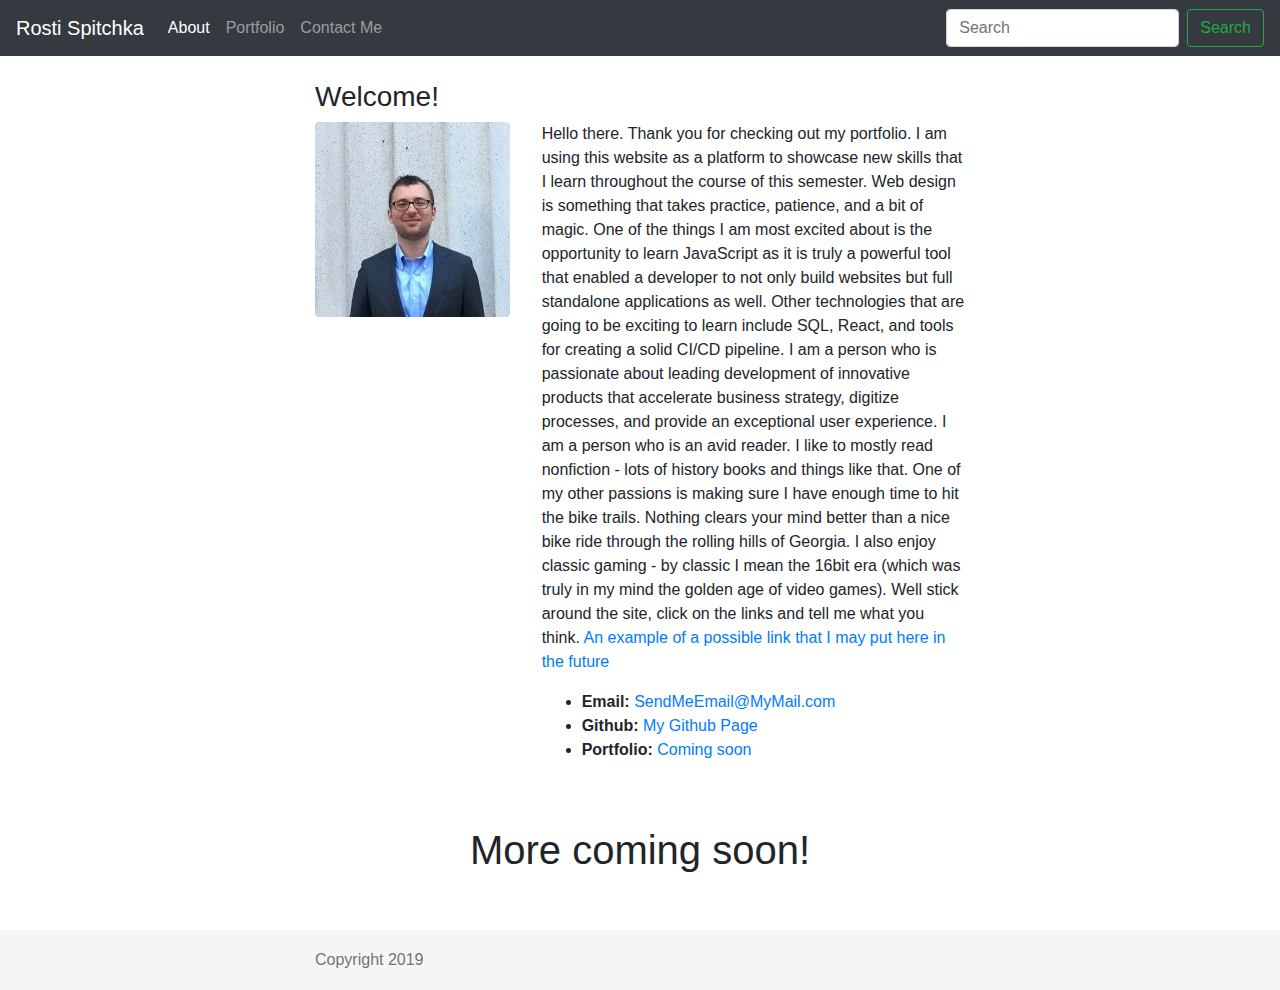
==== index.html @ 4efd6371 "uploading" ====
<!doctype html>
<html lang="en">
  <head>
    <meta charset="utf-8">
    <meta name="viewport" content="width=device-width, initial-scale=1, shrink-to-fit=no">
    <meta name="description" content="">
    <meta name="author" content="">
    <link rel="icon" href="../../../../favicon.ico">

    <title>Starter Template for Bootstrap</title>

    <!-- Bootstrap core CSS -->
    <link href="https://stackpath.bootstrapcdn.com/bootstrap/4.2.1/css/bootstrap.min.css" rel="stylesheet">

    <!-- Custom styles for this template -->
    <link href="starter-template.css" rel="stylesheet">
    <link href="sticky-footer.css" rel="stylesheet">


  </head>

  <body>

    <nav class="navbar navbar-expand-md navbar-dark bg-dark fixed-top">
      <a class="navbar-brand" href="#">Rosti Spitchka</a>
      <button class="navbar-toggler" type="button" data-toggle="collapse" data-target="#navbarsExampleDefault" aria-controls="navbarsExampleDefault" aria-expanded="false" aria-label="Toggle navigation">
        <span class="navbar-toggler-icon"></span>
      </button>

      <div class="collapse navbar-collapse" id="navbarsExampleDefault">
        <ul class="navbar-nav mr-auto">
          <li class="nav-item active">
            <a class="nav-link" href="index.html">About <span class="sr-only">(current)</span></a>
          </li>
          <li class="nav-item">
            <a class="nav-link" href="portfolio.html">Portfolio</a>
          </li>
          <li class="nav-item">
            <a class="nav-link" href="contactme.html">Contact Me</a>
          </li>
          
        </ul>
        <form class="form-inline my-2 my-lg-0">
          <input class="form-control mr-sm-2" type="text" placeholder="Search" aria-label="Search">
          <button class="btn btn-outline-success my-2 my-sm-0" type="submit">Search</button>
        </form>
      </div>
    </nav>

    <main role="main" class="container">


      <div class="row">
        <div class="col-md-4"><h3>Welcome!</h3></div>
        <div class="col-md-8"></div>
      </div>

      <div class="row">
        <div class="col-md-4"><img class="rounded float-left" src="images/profilepic.jpg"" alt="Rosti Spitchka"></div>
        <div class="col-md-8"><p>Hello there. Thank you for checking out my portfolio. I am using this website as a platform to showcase new skills that I learn throughout the course of this semester. Web design is something that takes practice, patience, and a bit of magic. One of the things I am most excited about is the opportunity to learn JavaScript as it is truly a powerful tool that enabled a developer to not only build websites but full standalone applications as well. Other technologies that are going to be exciting to learn include SQL, React, and tools for creating a solid CI/CD pipeline. I am a person who is passionate about leading development of innovative products that accelerate business strategy, digitize processes, and provide an exceptional user experience. I am a person who is an avid reader. I like to mostly read nonfiction - lots of history books and things like that. One of my other passions is making sure I have enough time to hit the bike trails. Nothing clears your mind better than a nice bike ride through the rolling hills of Georgia. I also enjoy classic gaming - by classic I mean the 16bit era (which was truly in my mind the golden age of video games). Well stick around the site, click on the links and tell me what you think. <a href="http://www.lipsum.com/">An example of a possible link that I may put here in the future</a></p></div>
      </div>

      <div class="row">
        <div class="col-md-4"></div>
        <div class="col-md-8">  <ul>
            <li><strong>Email:</strong> <a href="rsREALEMAILHERESOON@gmail.com">SendMeEmail@MyMail.com</a></li>
            <li><strong>Github:</strong> <a href="MahGithubWillBeHere.com">My Github Page</a></li>
            <li><strong>Portfolio:</strong> <a href="#">Coming soon</a></li>
          </ul></div>
      </div>

        <div class="starter-template">
        <h1>More coming soon!</h1>
      </div>

    </main><!-- /.container -->
    <footer class="footerx">
        <div class="container">
          <span class="text-muted">Copyright 2019</span>
        </div>
      </footer>
    <!-- Bootstrap core JavaScript
    ================================================== -->
    <!-- Placed at the end of the document so the pages load faster -->
    <script src="https://code.jquery.com/jquery-3.2.1.slim.min.js" integrity="sha384-KJ3o2DKtIkvYIK3UENzmM7KCkRr/rE9/Qpg6aAZGJwFDMVNA/GpGFF93hXpG5KkN" crossorigin="anonymous"></script>
    <script>window.jQuery || document.write('<script src="../../../../assets/js/vendor/jquery-slim.min.js"><\/script>')</script>
    <script src="../../../../assets/js/vendor/popper.min.js"></script>
    <script src="../../../../dist/js/bootstrap.min.js"></script>
  </body>
</html>
---- starter-template.css ----
body {
  padding-top: 5rem;
}
.starter-template {
  padding: 3rem 1.5rem;
  text-align: center;
}
---- sticky-footer.css ----
/* Sticky footer styles
-------------------------------------------------- */
html {
  position: relative;
  min-height: 100%;
}
body {
  margin-bottom: 60px; /* Margin bottom by footer height */
}
.footerx {
  position: absolute;
  bottom: 0;
  width: 100%;
  height: 60px; /* Set the fixed height of the footer here */
  line-height: 60px; /* Vertically center the text there */
  background-color: #f5f5f5;
}


/* Custom page CSS
-------------------------------------------------- */
/* Not required for template or sticky footer method. */

.container {
  width: auto;
  max-width: 680px;
  padding: 0 15px;
}
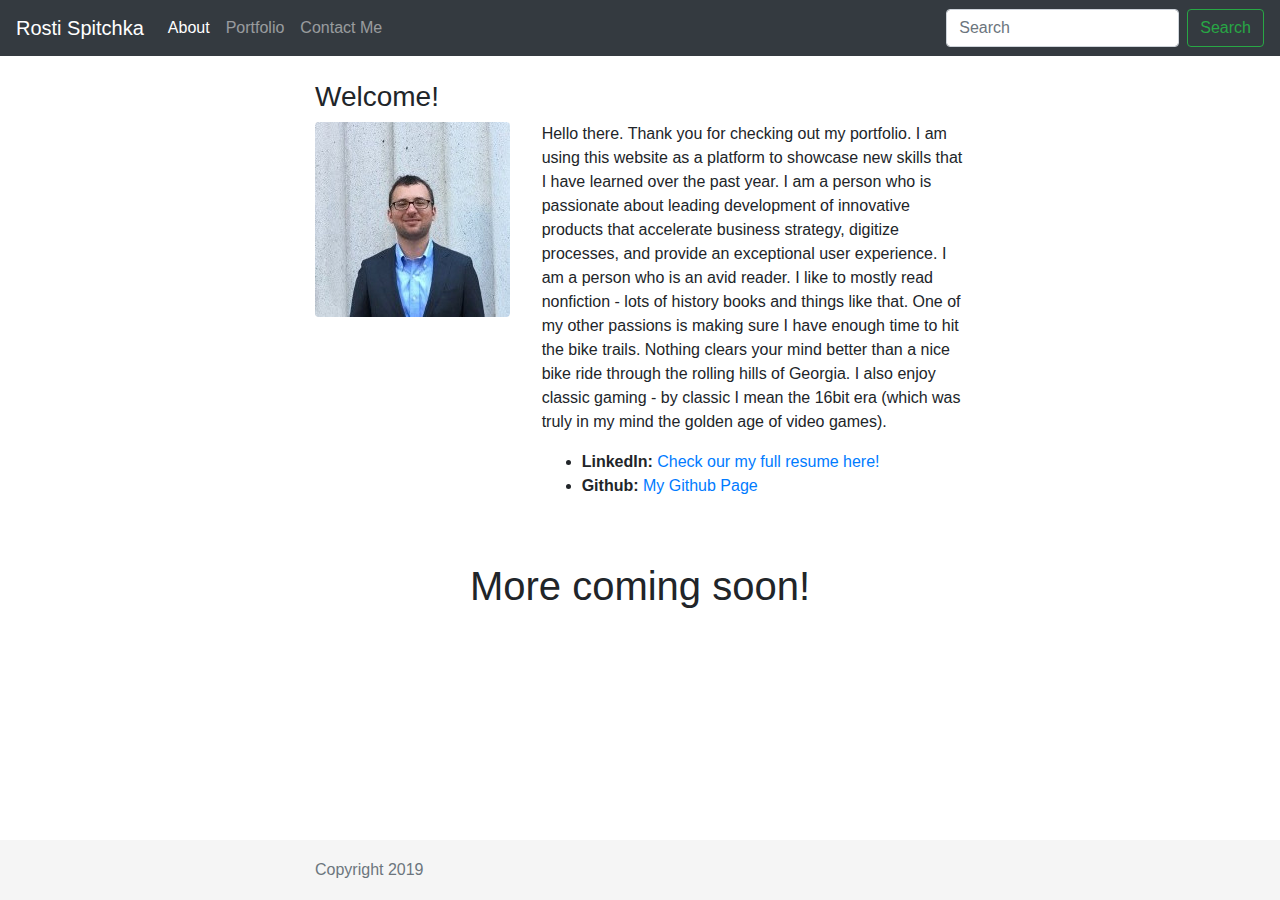
==== commit e7d566b4: "Update index.html" ====
--- a/index.html
+++ b/index.html
@@ -7,7 +7,7 @@
     <meta name="author" content="">
     <link rel="icon" href="../../../../favicon.ico">
 
-    <title>Starter Template for Bootstrap</title>
+    <title>Welcome to my page</title>
 
     <!-- Bootstrap core CSS -->
     <link href="https://stackpath.bootstrapcdn.com/bootstrap/4.2.1/css/bootstrap.min.css" rel="stylesheet">
@@ -57,15 +57,15 @@
 
       <div class="row">
         <div class="col-md-4"><img class="rounded float-left" src="images/profilepic.jpg"" alt="Rosti Spitchka"></div>
-        <div class="col-md-8"><p>Hello there. Thank you for checking out my portfolio. I am using this website as a platform to showcase new skills that I learn throughout the course of this semester. Web design is something that takes practice, patience, and a bit of magic. One of the things I am most excited about is the opportunity to learn JavaScript as it is truly a powerful tool that enabled a developer to not only build websites but full standalone applications as well. Other technologies that are going to be exciting to learn include SQL, React, and tools for creating a solid CI/CD pipeline. I am a person who is passionate about leading development of innovative products that accelerate business strategy, digitize processes, and provide an exceptional user experience. I am a person who is an avid reader. I like to mostly read nonfiction - lots of history books and things like that. One of my other passions is making sure I have enough time to hit the bike trails. Nothing clears your mind better than a nice bike ride through the rolling hills of Georgia. I also enjoy classic gaming - by classic I mean the 16bit era (which was truly in my mind the golden age of video games). Well stick around the site, click on the links and tell me what you think. <a href="http://www.lipsum.com/">An example of a possible link that I may put here in the future</a></p></div>
+        <div class="col-md-8"><p>Hello there. Thank you for checking out my portfolio. I am using this website as a platform to showcase new skills that I have learned over the past year. I am a person who is passionate about leading development of innovative products that accelerate business strategy, digitize processes, and provide an exceptional user experience. I am a person who is an avid reader. I like to mostly read nonfiction - lots of history books and things like that. One of my other passions is making sure I have enough time to hit the bike trails. Nothing clears your mind better than a nice bike ride through the rolling hills of Georgia. I also enjoy classic gaming - by classic I mean the 16bit era (which was truly in my mind the golden age of video games). </p></div>
       </div>
 
       <div class="row">
         <div class="col-md-4"></div>
         <div class="col-md-8">  <ul>
-            <li><strong>Email:</strong> <a href="rsREALEMAILHERESOON@gmail.com">SendMeEmail@MyMail.com</a></li>
-            <li><strong>Github:</strong> <a href="MahGithubWillBeHere.com">My Github Page</a></li>
-            <li><strong>Portfolio:</strong> <a href="#">Coming soon</a></li>
+            <li><strong>LinkedIn:</strong> <a href="https://www.linkedin.com/in/rosti/">Check our my full resume here!</a></li>
+            <li><strong>Github:</strong> <a href="https://github.com/rostirosti/">My Github Page</a></li>
+      
           </ul></div>
       </div>
 
